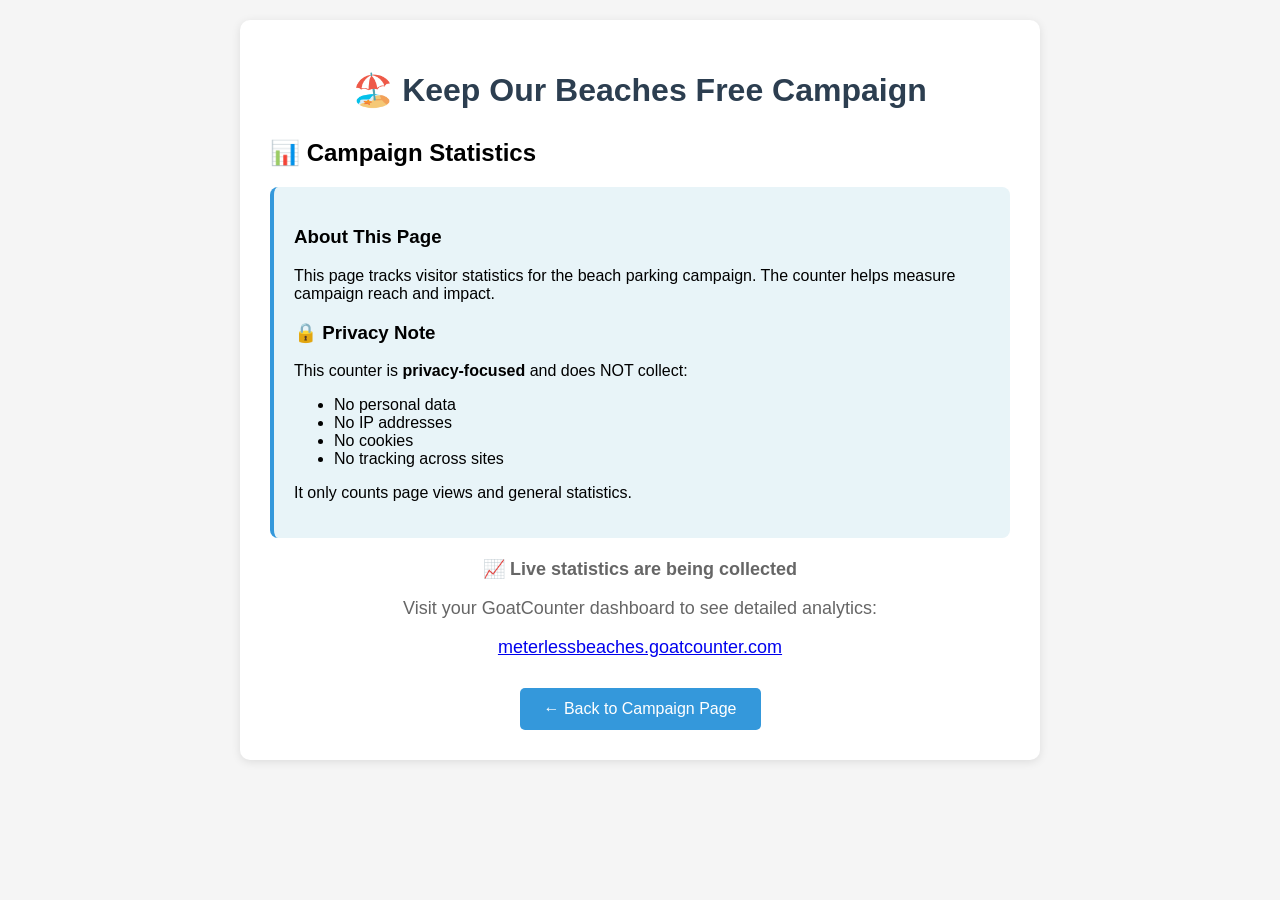
==== hits.html @ afe3efcb "Add files via upload" ====
<!DOCTYPE html>
<html lang="en">
<head>
    <meta charset="UTF-8">
    <meta name="viewport" content="width=device-width, initial-scale=1.0">
    <title>Campaign Statistics</title>
    <style>
        body {
            font-family: Arial, sans-serif;
            max-width: 800px;
            margin: 0 auto;
            padding: 20px;
            background: #f5f5f5;
        }
        .container {
            background: white;
            padding: 30px;
            border-radius: 10px;
            box-shadow: 0 2px 10px rgba(0,0,0,0.1);
        }
        h1 {
            color: #2c3e50;
            text-align: center;
            margin-bottom: 30px;
        }
        .stats-info {
            background: #e8f4f8;
            padding: 20px;
            border-radius: 8px;
            margin: 20px 0;
            border-left: 4px solid #3498db;
        }
        .link-back {
            text-align: center;
            margin-top: 30px;
        }
        .link-back a {
            display: inline-block;
            background: #3498db;
            color: white;
            padding: 12px 24px;
            text-decoration: none;
            border-radius: 5px;
            transition: background 0.3s;
        }
        .link-back a:hover {
            background: #2980b9;
        }
        .counter-info {
            text-align: center;
            font-size: 18px;
            color: #666;
            margin: 20px 0;
        }
    </style>
</head>
<body>
    <div class="container">
        <h1>🏖️ Keep Our Beaches Free Campaign</h1>
        <h2>📊 Campaign Statistics</h2>
        
        <div class="stats-info">
            <h3>About This Page</h3>
            <p>This page tracks visitor statistics for the beach parking campaign. The counter helps measure campaign reach and impact.</p>
            
            <h3>🔒 Privacy Note</h3>
            <p>This counter is <strong>privacy-focused</strong> and does NOT collect:</p>
            <ul>
                <li>No personal data</li>
                <li>No IP addresses</li>
                <li>No cookies</li>
                <li>No tracking across sites</li>
            </ul>
            <p>It only counts page views and general statistics.</p>
        </div>
        
        <div class="counter-info">
            <p>📈 <strong>Live statistics are being collected</strong></p>
            <p>Visit your GoatCounter dashboard to see detailed analytics:</p>
            <p><a href="https://meterlessbeaches.goatcounter.com/" target="_blank">meterlessbeaches.goatcounter.com</a></p>
        </div>
        
        <div class="link-back">
            <a href="index.html">← Back to Campaign Page</a>
        </div>
    </div>
    
    <!-- GoatCounter - Privacy-focused hit counter -->
    <script data-goatcounter="https://meterlessbeaches.goatcounter.com/count"
            async src="//gc.zgo.at/count.js"></script>
</body>
</html>
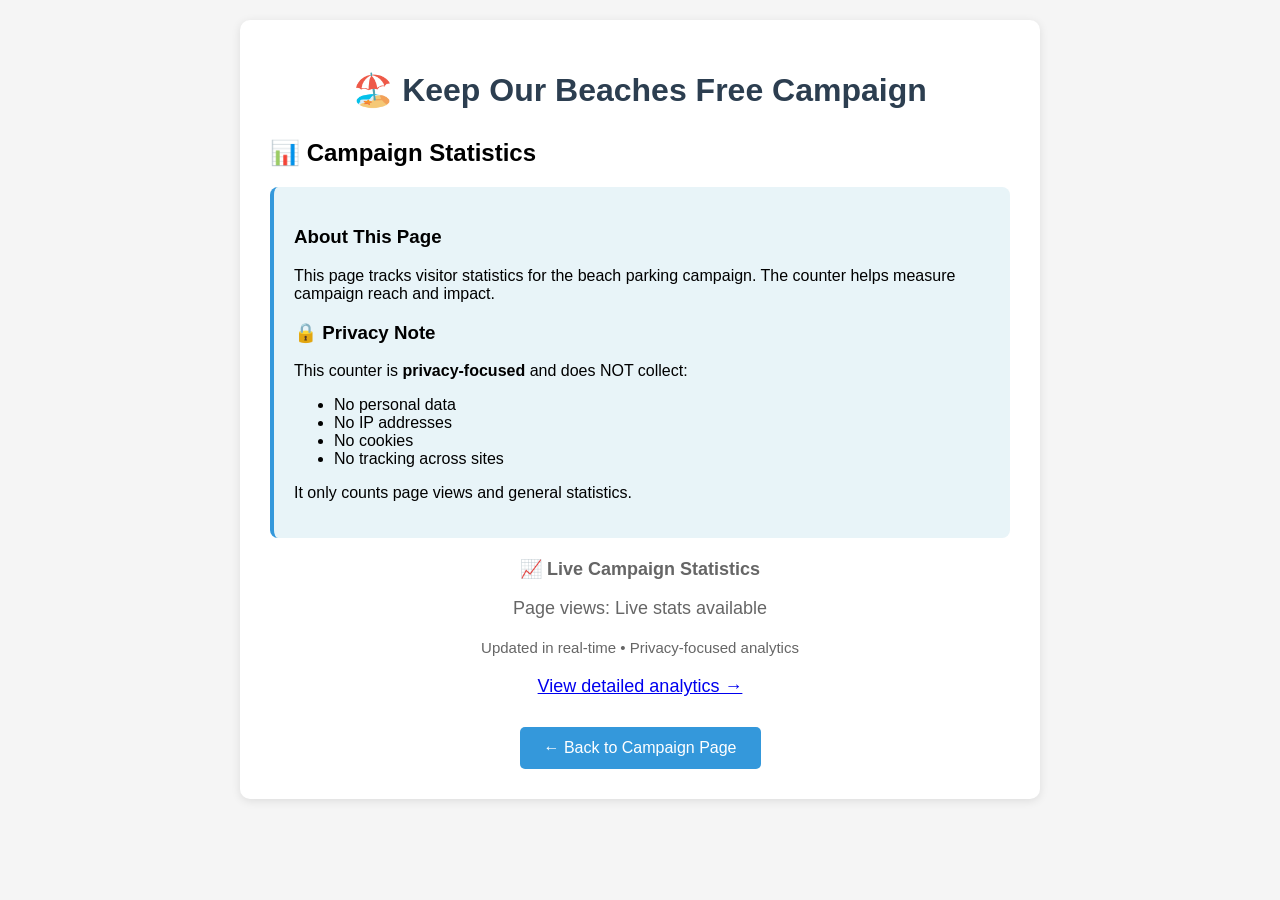
==== commit b3dace9b: "Add files via upload" ====
--- a/hits.html
+++ b/hits.html
@@ -75,9 +75,10 @@
         </div>
         
         <div class="counter-info">
-            <p>📈 <strong>Live statistics are being collected</strong></p>
-            <p>Visit your GoatCounter dashboard to see detailed analytics:</p>
-            <p><a href="https://meterlessbeaches.goatcounter.com/" target="_blank">meterlessbeaches.goatcounter.com</a></p>
+            <p>📈 <strong>Live Campaign Statistics</strong></p>
+            <p>Page views: <span id="hit-count">Loading...</span></p>
+            <p><small>Updated in real-time • Privacy-focused analytics</small></p>
+            <p><a href="https://meterlessbeaches.goatcounter.com/" target="_blank">View detailed analytics →</a></p>
         </div>
         
         <div class="link-back">
@@ -88,5 +89,33 @@
     <!-- GoatCounter - Privacy-focused hit counter -->
     <script data-goatcounter="https://meterlessbeaches.goatcounter.com/count"
             async src="//gc.zgo.at/count.js"></script>
+    
+    <script>
+        // Fetch and display live hit count
+        async function updateHitCount() {
+            try {
+                // GoatCounter API endpoint
+                const response = await fetch('https://meterlessbeaches.goatcounter.com/api/v0/counters/hits/html');
+                const text = await response.text();
+                
+                // Extract the count from the HTML response
+                const match = text.match(/<h1>(\d+)<\/h1>/);
+                if (match) {
+                    document.getElementById('hit-count').textContent = match[1];
+                } else {
+                    document.getElementById('hit-count').textContent = 'Counting...';
+                }
+            } catch (error) {
+                // Fallback if API fails
+                document.getElementById('hit-count').textContent = 'Live stats available';
+            }
+        }
+        
+        // Update count when page loads
+        updateHitCount();
+        
+        // Update every 30 seconds for live feel
+        setInterval(updateHitCount, 30000);
+    </script>
 </body>
 </html>
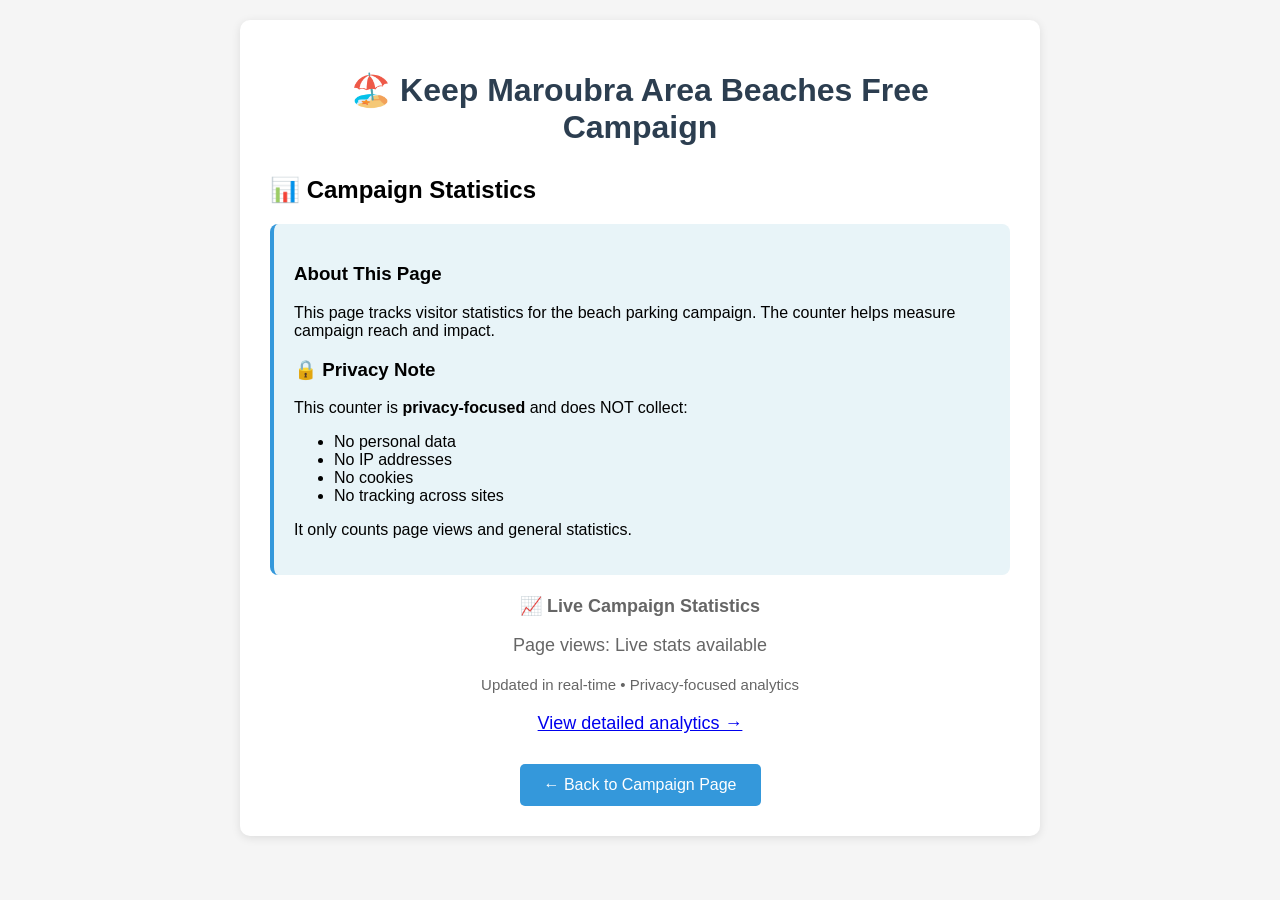
==== commit 91ebadd0: "Add files via upload" ====
--- a/hits.html
+++ b/hits.html
@@ -56,7 +56,7 @@
 </head>
 <body>
     <div class="container">
-        <h1>🏖️ Keep Our Beaches Free Campaign</h1>
+        <h1>🏖️ Keep Maroubra Area Beaches Free Campaign</h1>
         <h2>📊 Campaign Statistics</h2>
         
         <div class="stats-info">
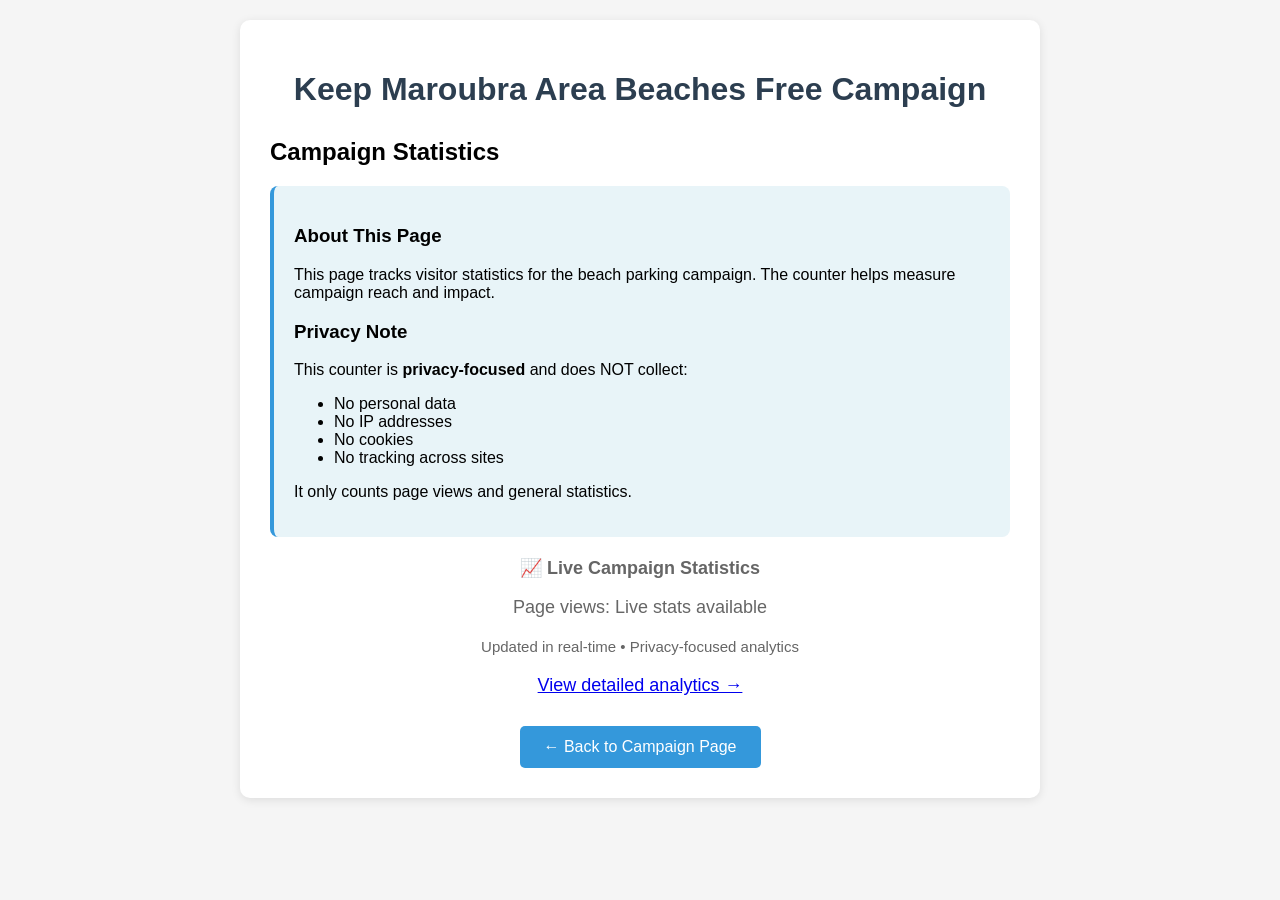
==== commit 8954ba7d: "Add files via upload" ====
--- a/hits.html
+++ b/hits.html
@@ -56,14 +56,14 @@
 </head>
 <body>
     <div class="container">
-        <h1>🏖️ Keep Maroubra Area Beaches Free Campaign</h1>
-        <h2>📊 Campaign Statistics</h2>
+        <h1>Keep Maroubra Area Beaches Free Campaign</h1>
+        <h2>Campaign Statistics</h2>
         
         <div class="stats-info">
             <h3>About This Page</h3>
             <p>This page tracks visitor statistics for the beach parking campaign. The counter helps measure campaign reach and impact.</p>
             
-            <h3>🔒 Privacy Note</h3>
+            <h3>Privacy Note</h3>
             <p>This counter is <strong>privacy-focused</strong> and does NOT collect:</p>
             <ul>
                 <li>No personal data</li>
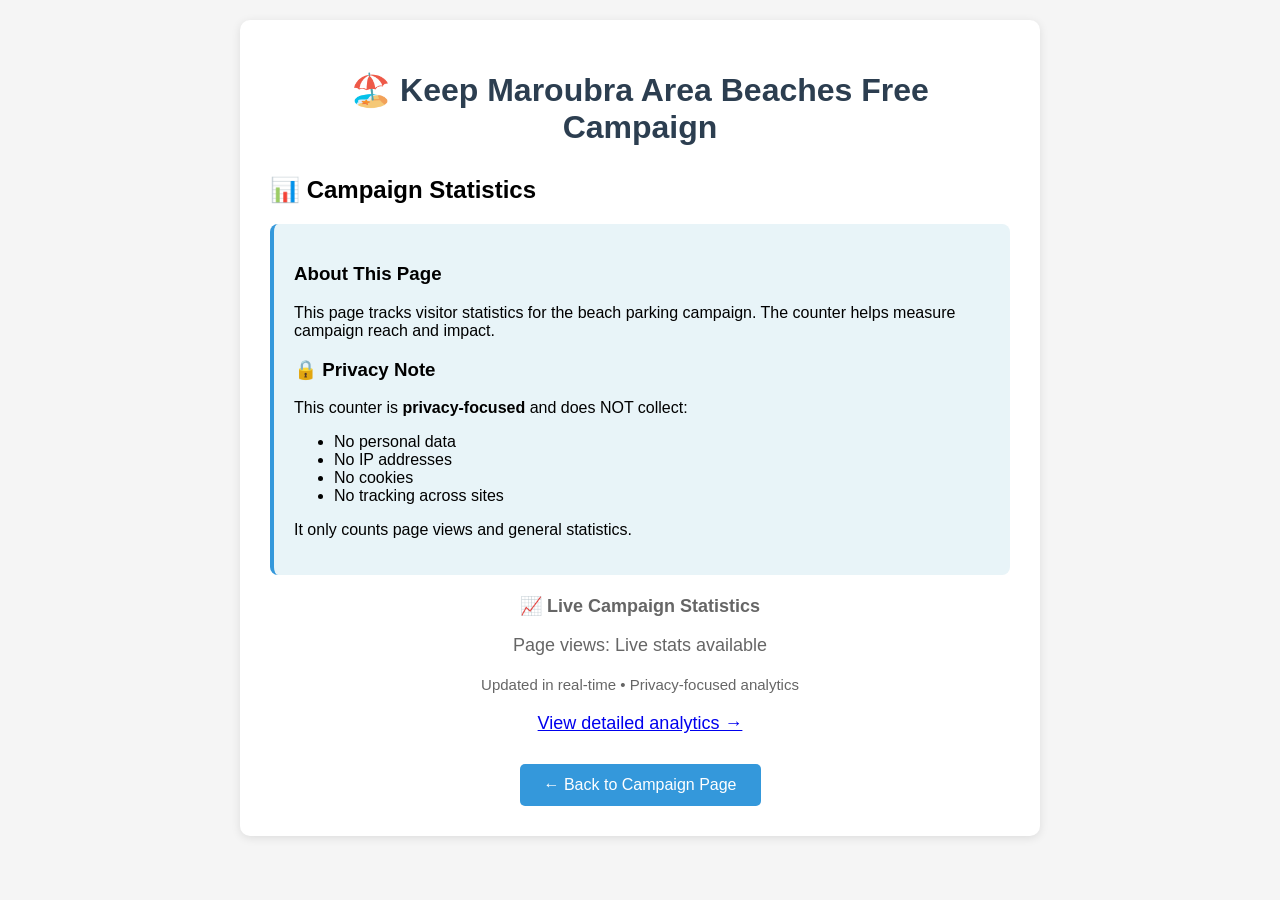
==== commit 4c06cca6: "Add files via upload" ====
--- a/hits.html
+++ b/hits.html
@@ -56,14 +56,14 @@
 </head>
 <body>
     <div class="container">
-        <h1>Keep Maroubra Area Beaches Free Campaign</h1>
-        <h2>Campaign Statistics</h2>
+        <h1>🏖️ Keep Maroubra Area Beaches Free Campaign</h1>
+        <h2>📊 Campaign Statistics</h2>
         
         <div class="stats-info">
             <h3>About This Page</h3>
             <p>This page tracks visitor statistics for the beach parking campaign. The counter helps measure campaign reach and impact.</p>
             
-            <h3>Privacy Note</h3>
+            <h3>🔒 Privacy Note</h3>
             <p>This counter is <strong>privacy-focused</strong> and does NOT collect:</p>
             <ul>
                 <li>No personal data</li>
